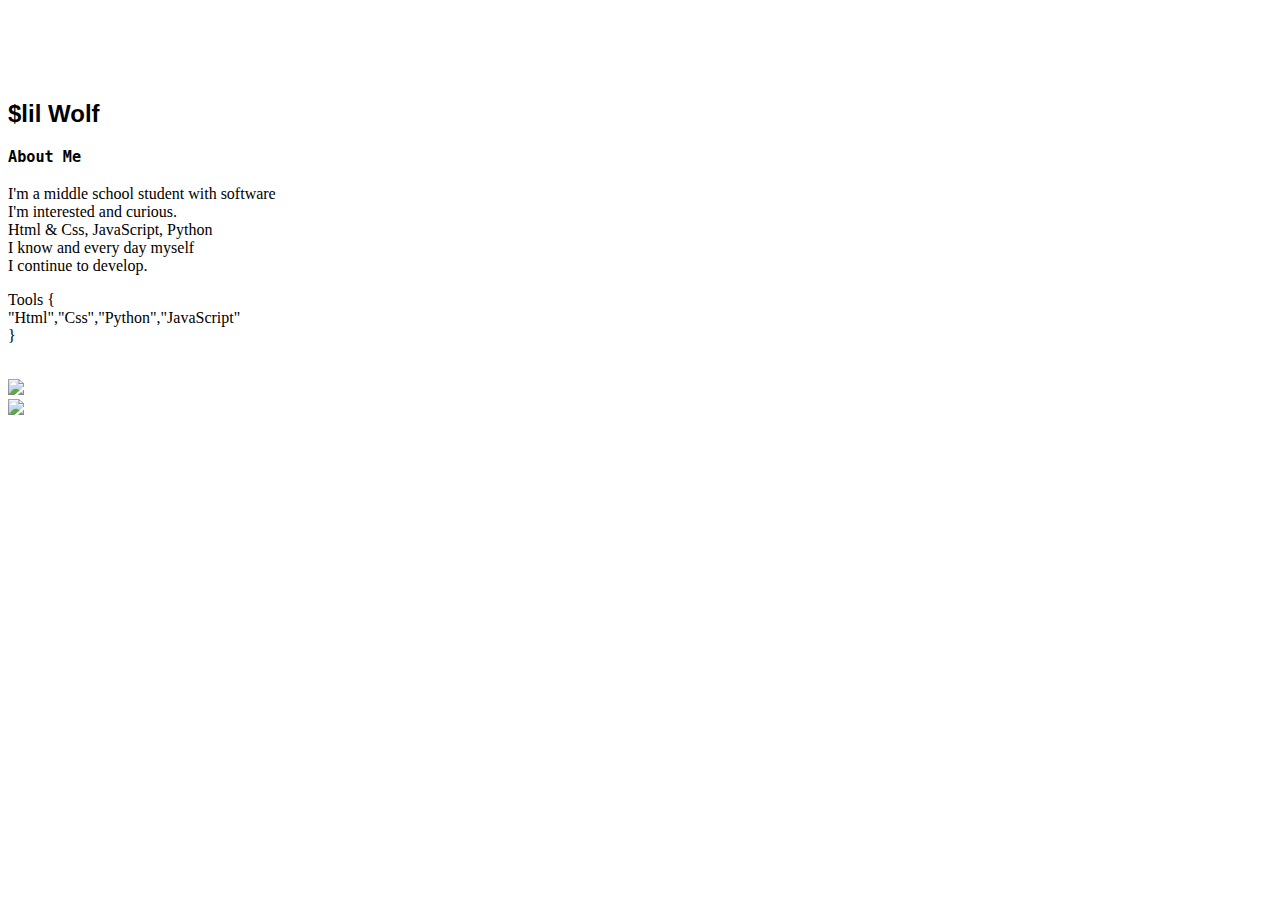
==== devsite.html @ d86187b2 "main.index" ====
<!DOCTYPE html>
<html lang="en">
    <head>
        <title>$lil Wolf</title>
        <meta charset="UTF-8">
        <meta name="viewport" content="width=device-width, initial-scale=1.0">
        <link rel="stylesheet" href="devsite.css">
    </head>
    <body>
        <br><br><br><br>
        <div class="box">
            <p></p>
        </div>
        <div class="details">
            <h2 style="font-family:Arial, Helvetica, sans-serif ;">$lil Wolf</h2>
            
            <h3>
                <p style="font-family: monospace;" id="about"><b>About Me</b></p>
            </h3>
            <p>
                I'm a middle school student with software<br>
                I'm interested and curious.<br>
                Html & Css, JavaScript, Python<br>
                I know and every day myself<br>
                I continue to develop.<br>
            </p>
            <p>Tools {<br>"Html","Css","Python","JavaScript"<br>}</p><br>
            <div class="kutu">
                <span>
                    <dev id="github">
                        <button">
                            <a href="https://google.com"><img class="icon" src="/home/rooter_011/İndirilenler/github.png"></a>
                        </button>
                    </dev>
                </span>
            </div>
        </div>
        <img id="görsel" src="/home/rooter_011/İndirilenler/44770.jpg">
        <div id="draw">
            <p></p>
        </div>
    </body>
</html>
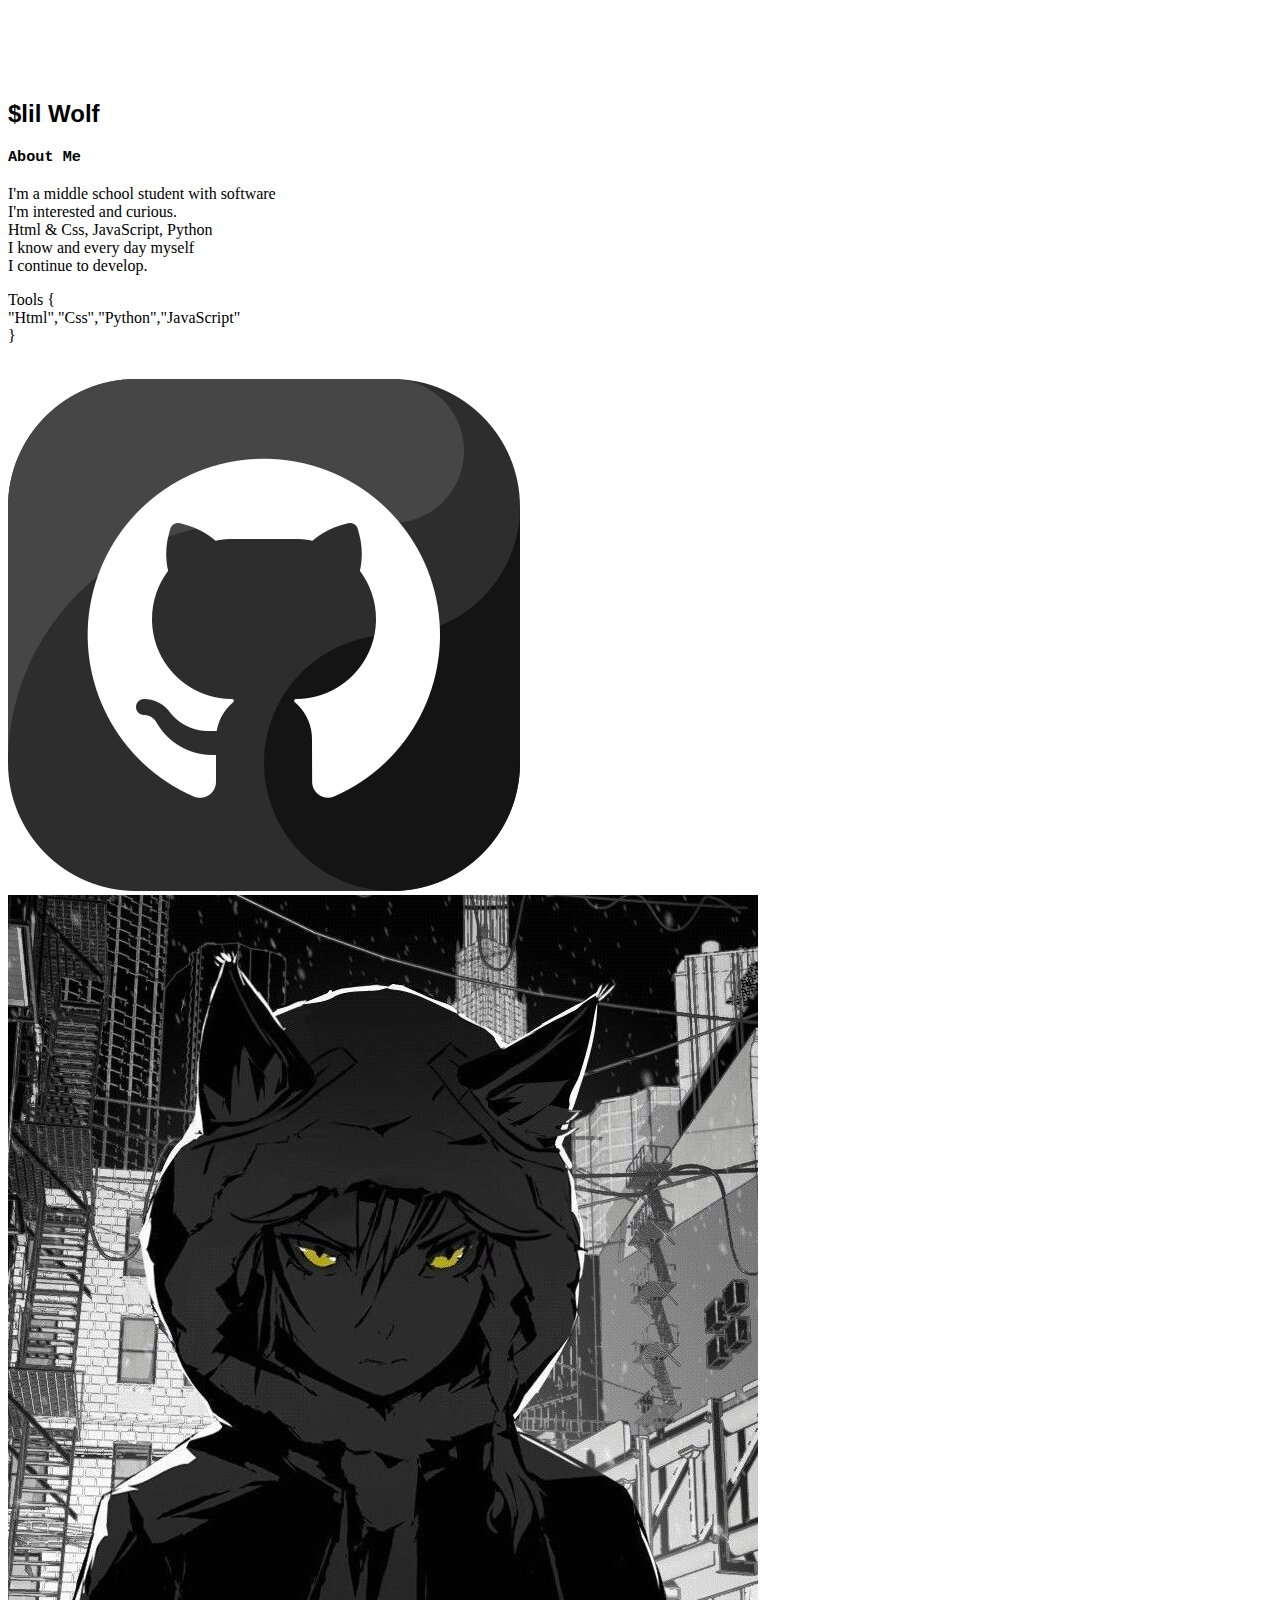
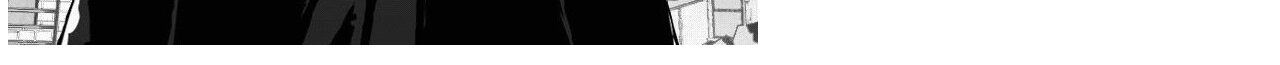
==== commit 86f11f94: "Update devsite.html" ====
--- a/devsite.html
+++ b/devsite.html
@@ -29,15 +29,15 @@
                 <span>
                     <dev id="github">
                         <button">
-                            <a href="https://google.com"><img class="icon" src="/home/rooter_011/İndirilenler/github.png"></a>
+                            <a href="https://google.com"><img class="icon" src="github.png"></a>
                         </button>
                     </dev>
                 </span>
             </div>
         </div>
-        <img id="görsel" src="/home/rooter_011/İndirilenler/44770.jpg">
+        <img id="görsel" src="44770.jpg">
         <div id="draw">
             <p></p>
         </div>
     </body>
-</html>+</html>
